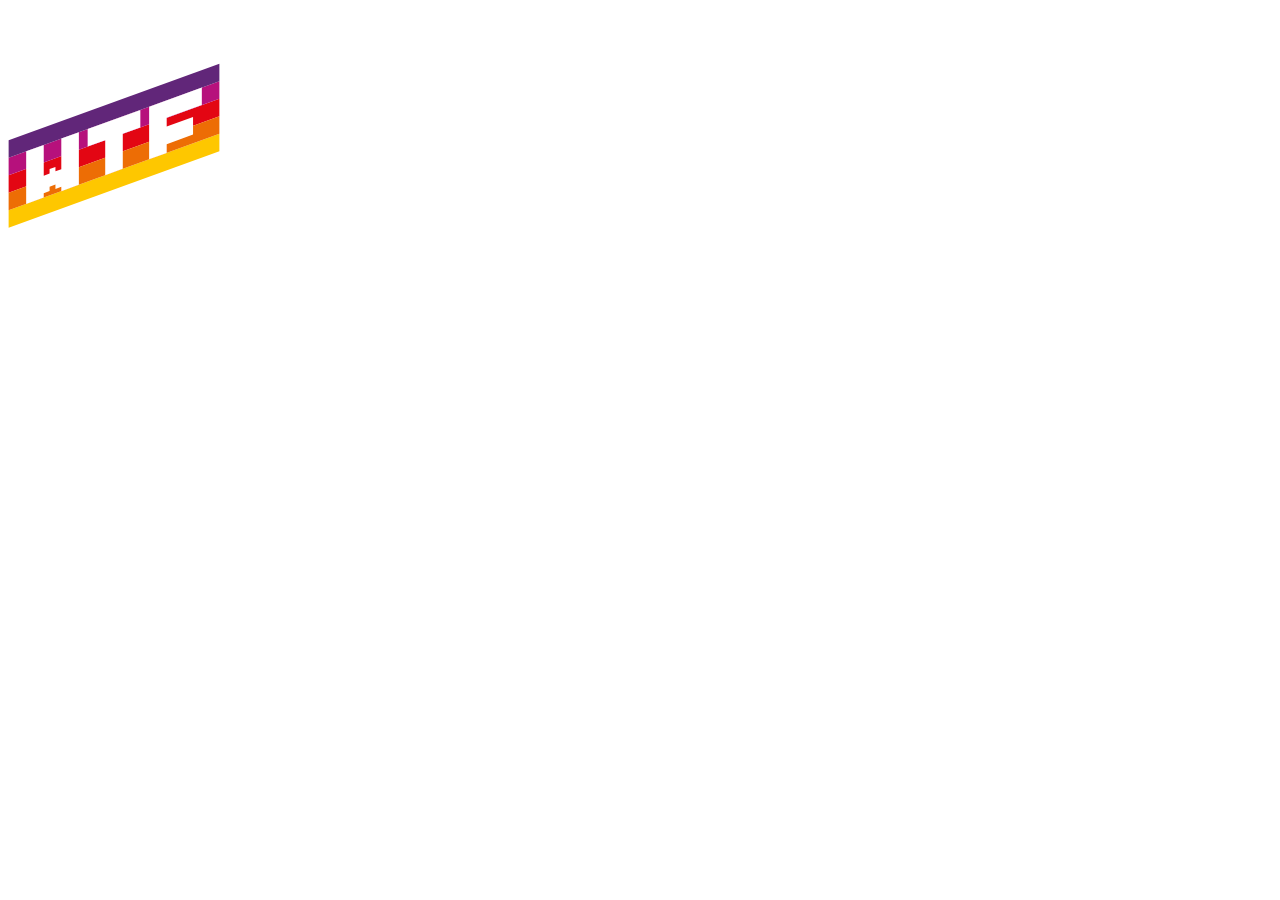
==== src/pages/index.html @ 565315d9 "Initial commit" ====
<!DOCTYPE html>
<html lang="en">
  <head>
    <meta charset="UTF-8" />
    <meta name="viewport" content="width=device-width, initial-scale=1.0" />
    <title>WTF: Webpack starter kit</title>
    <meta name="description" content="Your project description" />
    <!-- Title -->
    <meta property="og:title" content="" />
    <!-- OPTIONAL description. 2-4 sentences. -->
    <meta property="og:description" content="" />
    <!-- full url with http(s) ie. https://maciejkorsan.github.io/my-repo/ -->
    <meta property="og:url" content="" />
    <!-- full url to the image with http(s) ie. https://maciejkorsan.github.io/my-repo/assets/img/fb.png. Facebook suggests at least 1200 x 630. -->
    <meta
      property="og:image"
      content="https://maciejkorsan.com/wtf-gulp-starter/assets/img/cover.png"
    />

    <!-- uncomment the line below to enable PWA  -->
    <!-- <link rel="manifest" href="manifest.json" /> -->

    <link
      rel="apple-touch-icon"
      sizes="180x180"
      href="pwa/apple-icon-180.png"
    />
    <link
      rel="apple-touch-icon"
      sizes="167x167"
      href="pwa/apple-icon-167.png"
    />
    <link
      rel="apple-touch-icon"
      sizes="152x152"
      href="pwa/apple-icon-152.png"
    />
    <link
      rel="apple-touch-icon"
      sizes="120x120"
      href="pwa/apple-icon-120.png"
    />

    <meta name="apple-mobile-web-app-capable" content="yes" />

    <link
      rel="apple-touch-startup-image"
      href="pwa/apple-splash-2048-2732.png"
      media="(device-width: 1024px) and (device-height: 1366px) and (-webkit-device-pixel-ratio: 2) and (orientation: portrait)"
    />
    <link
      rel="apple-touch-startup-image"
      href="pwa/apple-splash-2732-2048.png"
      media="(device-width: 1024px) and (device-height: 1366px) and (-webkit-device-pixel-ratio: 2) and (orientation: landscape)"
    />
    <link
      rel="apple-touch-startup-image"
      href="pwa/apple-splash-1668-2388.png"
      media="(device-width: 834px) and (device-height: 1194px) and (-webkit-device-pixel-ratio: 2) and (orientation: portrait)"
    />
    <link
      rel="apple-touch-startup-image"
      href="pwa/apple-splash-2388-1668.png"
      media="(device-width: 834px) and (device-height: 1194px) and (-webkit-device-pixel-ratio: 2) and (orientation: landscape)"
    />
    <link
      rel="apple-touch-startup-image"
      href="pwa/apple-splash-1668-2224.png"
      media="(device-width: 834px) and (device-height: 1112px) and (-webkit-device-pixel-ratio: 2) and (orientation: portrait)"
    />
    <link
      rel="apple-touch-startup-image"
      href="pwa/apple-splash-2224-1668.png"
      media="(device-width: 834px) and (device-height: 1112px) and (-webkit-device-pixel-ratio: 2) and (orientation: landscape)"
    />
    <link
      rel="apple-touch-startup-image"
      href="pwa/apple-splash-1536-2048.png"
      media="(device-width: 768px) and (device-height: 1024px) and (-webkit-device-pixel-ratio: 2) and (orientation: portrait)"
    />
    <link
      rel="apple-touch-startup-image"
      href="pwa/apple-splash-2048-1536.png"
      media="(device-width: 768px) and (device-height: 1024px) and (-webkit-device-pixel-ratio: 2) and (orientation: landscape)"
    />
    <link
      rel="apple-touch-startup-image"
      href="pwa/apple-splash-1242-2688.png"
      media="(device-width: 414px) and (device-height: 896px) and (-webkit-device-pixel-ratio: 3) and (orientation: portrait)"
    />
    <link
      rel="apple-touch-startup-image"
      href="pwa/apple-splash-2688-1242.png"
      media="(device-width: 414px) and (device-height: 896px) and (-webkit-device-pixel-ratio: 3) and (orientation: landscape)"
    />
    <link
      rel="apple-touch-startup-image"
      href="pwa/apple-splash-1125-2436.png"
      media="(device-width: 375px) and (device-height: 812px) and (-webkit-device-pixel-ratio: 3) and (orientation: portrait)"
    />
    <link
      rel="apple-touch-startup-image"
      href="pwa/apple-splash-2436-1125.png"
      media="(device-width: 375px) and (device-height: 812px) and (-webkit-device-pixel-ratio: 3) and (orientation: landscape)"
    />
    <link
      rel="apple-touch-startup-image"
      href="pwa/apple-splash-828-1792.png"
      media="(device-width: 414px) and (device-height: 896px) and (-webkit-device-pixel-ratio: 2) and (orientation: portrait)"
    />
    <link
      rel="apple-touch-startup-image"
      href="pwa/apple-splash-1792-828.png"
      media="(device-width: 414px) and (device-height: 896px) and (-webkit-device-pixel-ratio: 2) and (orientation: landscape)"
    />
    <link
      rel="apple-touch-startup-image"
      href="pwa/apple-splash-1242-2208.png"
      media="(device-width: 414px) and (device-height: 736px) and (-webkit-device-pixel-ratio: 3) and (orientation: portrait)"
    />
    <link
      rel="apple-touch-startup-image"
      href="pwa/apple-splash-2208-1242.png"
      media="(device-width: 414px) and (device-height: 736px) and (-webkit-device-pixel-ratio: 3) and (orientation: landscape)"
    />
    <link
      rel="apple-touch-startup-image"
      href="pwa/apple-splash-750-1334.png"
      media="(device-width: 375px) and (device-height: 667px) and (-webkit-device-pixel-ratio: 2) and (orientation: portrait)"
    />
    <link
      rel="apple-touch-startup-image"
      href="pwa/apple-splash-1334-750.png"
      media="(device-width: 375px) and (device-height: 667px) and (-webkit-device-pixel-ratio: 2) and (orientation: landscape)"
    />
    <link
      rel="apple-touch-startup-image"
      href="pwa/apple-splash-640-1136.png"
      media="(device-width: 320px) and (device-height: 568px) and (-webkit-device-pixel-ratio: 2) and (orientation: portrait)"
    />
    <link
      rel="apple-touch-startup-image"
      href="pwa/apple-splash-1136-640.png"
      media="(device-width: 320px) and (device-height: 568px) and (-webkit-device-pixel-ratio: 2) and (orientation: landscape)"
    />
  </head>
  <body>
    <div class="hello">
      <img class="hello__logo" src="../assets/img/logo.svg" alt="WTF " />
      <span class="hello__circles"></span>
    </div>
  </body>
</html>
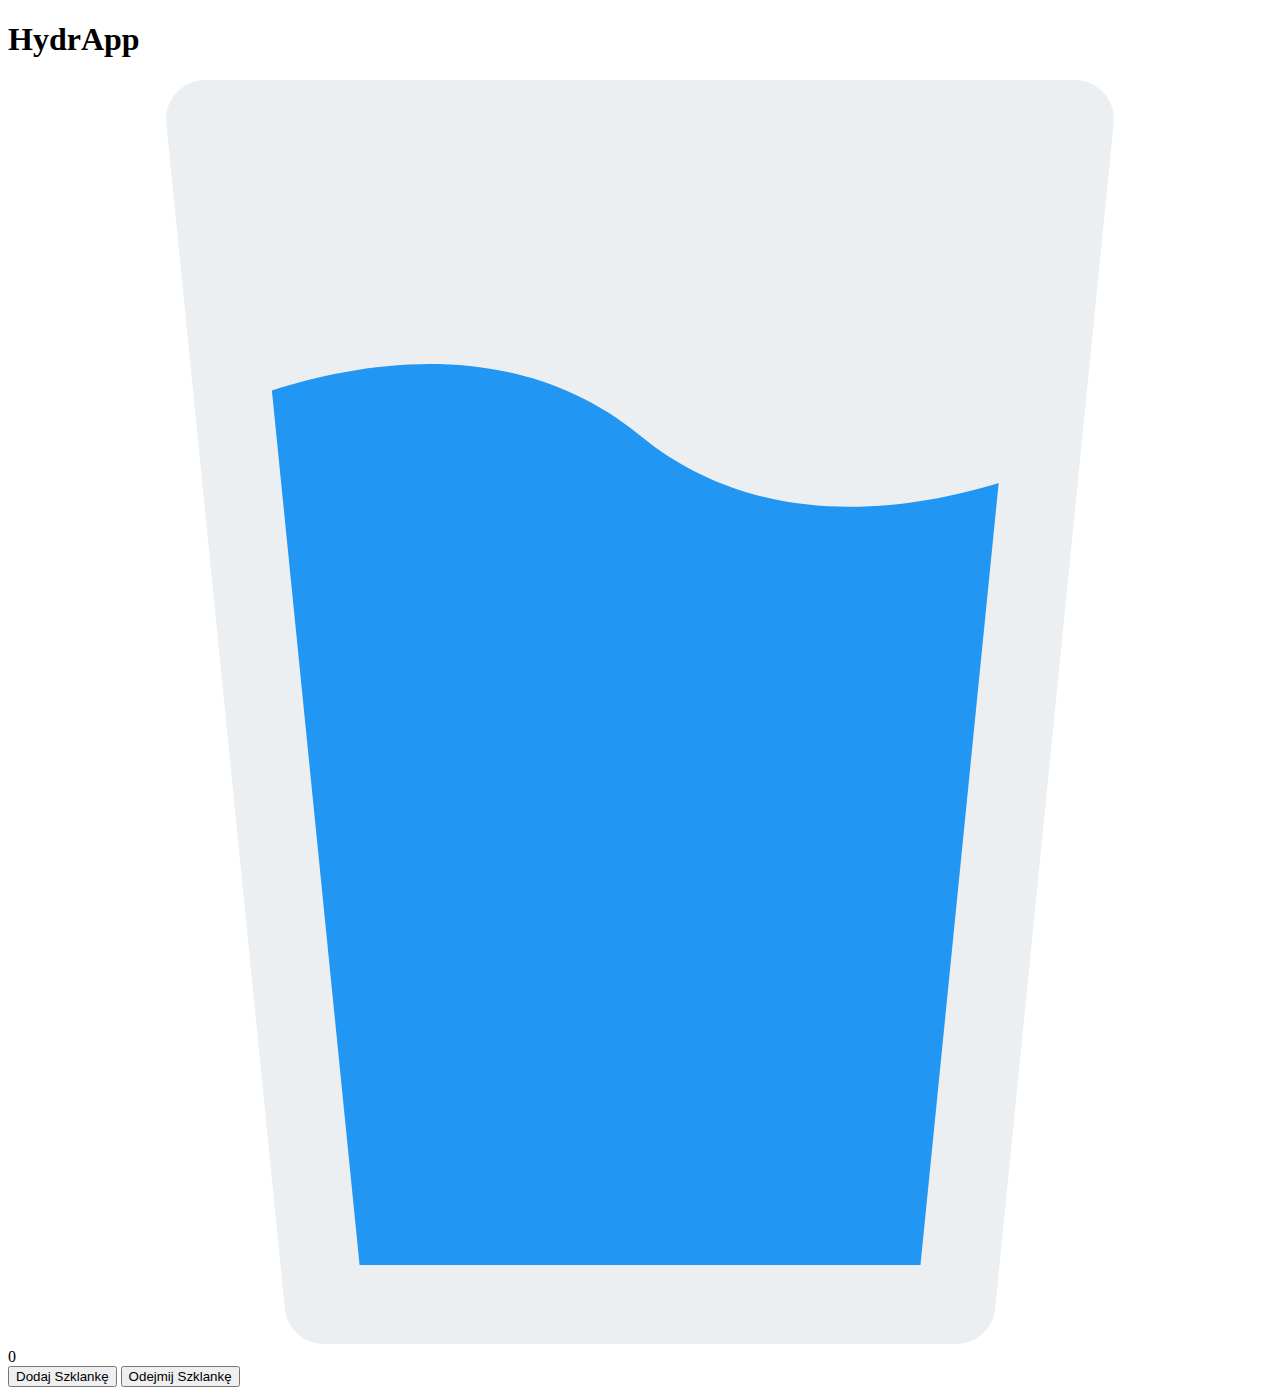
==== commit d8bcf87f: "html and css" ====
--- a/src/pages/index.html
+++ b/src/pages/index.html
@@ -1,153 +1,33 @@
 <!DOCTYPE html>
-<html lang="en">
+<html lang="pl">
   <head>
     <meta charset="UTF-8" />
     <meta name="viewport" content="width=device-width, initial-scale=1.0" />
-    <title>WTF: Webpack starter kit</title>
+    <title>HydrApp</title>
     <meta name="description" content="Your project description" />
     <!-- Title -->
-    <meta property="og:title" content="" />
+    <meta property="og:title" content="HydrApp" />
     <!-- OPTIONAL description. 2-4 sentences. -->
     <meta property="og:description" content="" />
     <!-- full url with http(s) ie. https://maciejkorsan.github.io/my-repo/ -->
     <meta property="og:url" content="" />
     <!-- full url to the image with http(s) ie. https://maciejkorsan.github.io/my-repo/assets/img/fb.png. Facebook suggests at least 1200 x 630. -->
-    <meta
-      property="og:image"
-      content="https://maciejkorsan.com/wtf-gulp-starter/assets/img/cover.png"
-    />
-
+    <meta property="og:image" content=""/>
     <!-- uncomment the line below to enable PWA  -->
     <!-- <link rel="manifest" href="manifest.json" /> -->
-
-    <link
-      rel="apple-touch-icon"
-      sizes="180x180"
-      href="pwa/apple-icon-180.png"
-    />
-    <link
-      rel="apple-touch-icon"
-      sizes="167x167"
-      href="pwa/apple-icon-167.png"
-    />
-    <link
-      rel="apple-touch-icon"
-      sizes="152x152"
-      href="pwa/apple-icon-152.png"
-    />
-    <link
-      rel="apple-touch-icon"
-      sizes="120x120"
-      href="pwa/apple-icon-120.png"
-    />
-
-    <meta name="apple-mobile-web-app-capable" content="yes" />
-
-    <link
-      rel="apple-touch-startup-image"
-      href="pwa/apple-splash-2048-2732.png"
-      media="(device-width: 1024px) and (device-height: 1366px) and (-webkit-device-pixel-ratio: 2) and (orientation: portrait)"
-    />
-    <link
-      rel="apple-touch-startup-image"
-      href="pwa/apple-splash-2732-2048.png"
-      media="(device-width: 1024px) and (device-height: 1366px) and (-webkit-device-pixel-ratio: 2) and (orientation: landscape)"
-    />
-    <link
-      rel="apple-touch-startup-image"
-      href="pwa/apple-splash-1668-2388.png"
-      media="(device-width: 834px) and (device-height: 1194px) and (-webkit-device-pixel-ratio: 2) and (orientation: portrait)"
-    />
-    <link
-      rel="apple-touch-startup-image"
-      href="pwa/apple-splash-2388-1668.png"
-      media="(device-width: 834px) and (device-height: 1194px) and (-webkit-device-pixel-ratio: 2) and (orientation: landscape)"
-    />
-    <link
-      rel="apple-touch-startup-image"
-      href="pwa/apple-splash-1668-2224.png"
-      media="(device-width: 834px) and (device-height: 1112px) and (-webkit-device-pixel-ratio: 2) and (orientation: portrait)"
-    />
-    <link
-      rel="apple-touch-startup-image"
-      href="pwa/apple-splash-2224-1668.png"
-      media="(device-width: 834px) and (device-height: 1112px) and (-webkit-device-pixel-ratio: 2) and (orientation: landscape)"
-    />
-    <link
-      rel="apple-touch-startup-image"
-      href="pwa/apple-splash-1536-2048.png"
-      media="(device-width: 768px) and (device-height: 1024px) and (-webkit-device-pixel-ratio: 2) and (orientation: portrait)"
-    />
-    <link
-      rel="apple-touch-startup-image"
-      href="pwa/apple-splash-2048-1536.png"
-      media="(device-width: 768px) and (device-height: 1024px) and (-webkit-device-pixel-ratio: 2) and (orientation: landscape)"
-    />
-    <link
-      rel="apple-touch-startup-image"
-      href="pwa/apple-splash-1242-2688.png"
-      media="(device-width: 414px) and (device-height: 896px) and (-webkit-device-pixel-ratio: 3) and (orientation: portrait)"
-    />
-    <link
-      rel="apple-touch-startup-image"
-      href="pwa/apple-splash-2688-1242.png"
-      media="(device-width: 414px) and (device-height: 896px) and (-webkit-device-pixel-ratio: 3) and (orientation: landscape)"
-    />
-    <link
-      rel="apple-touch-startup-image"
-      href="pwa/apple-splash-1125-2436.png"
-      media="(device-width: 375px) and (device-height: 812px) and (-webkit-device-pixel-ratio: 3) and (orientation: portrait)"
-    />
-    <link
-      rel="apple-touch-startup-image"
-      href="pwa/apple-splash-2436-1125.png"
-      media="(device-width: 375px) and (device-height: 812px) and (-webkit-device-pixel-ratio: 3) and (orientation: landscape)"
-    />
-    <link
-      rel="apple-touch-startup-image"
-      href="pwa/apple-splash-828-1792.png"
-      media="(device-width: 414px) and (device-height: 896px) and (-webkit-device-pixel-ratio: 2) and (orientation: portrait)"
-    />
-    <link
-      rel="apple-touch-startup-image"
-      href="pwa/apple-splash-1792-828.png"
-      media="(device-width: 414px) and (device-height: 896px) and (-webkit-device-pixel-ratio: 2) and (orientation: landscape)"
-    />
-    <link
-      rel="apple-touch-startup-image"
-      href="pwa/apple-splash-1242-2208.png"
-      media="(device-width: 414px) and (device-height: 736px) and (-webkit-device-pixel-ratio: 3) and (orientation: portrait)"
-    />
-    <link
-      rel="apple-touch-startup-image"
-      href="pwa/apple-splash-2208-1242.png"
-      media="(device-width: 414px) and (device-height: 736px) and (-webkit-device-pixel-ratio: 3) and (orientation: landscape)"
-    />
-    <link
-      rel="apple-touch-startup-image"
-      href="pwa/apple-splash-750-1334.png"
-      media="(device-width: 375px) and (device-height: 667px) and (-webkit-device-pixel-ratio: 2) and (orientation: portrait)"
-    />
-    <link
-      rel="apple-touch-startup-image"
-      href="pwa/apple-splash-1334-750.png"
-      media="(device-width: 375px) and (device-height: 667px) and (-webkit-device-pixel-ratio: 2) and (orientation: landscape)"
-    />
-    <link
-      rel="apple-touch-startup-image"
-      href="pwa/apple-splash-640-1136.png"
-      media="(device-width: 320px) and (device-height: 568px) and (-webkit-device-pixel-ratio: 2) and (orientation: portrait)"
-    />
-    <link
-      rel="apple-touch-startup-image"
-      href="pwa/apple-splash-1136-640.png"
-      media="(device-width: 320px) and (device-height: 568px) and (-webkit-device-pixel-ratio: 2) and (orientation: landscape)"
-    />
+    <link href="https://fonts.googleapis.com/css2?family=Roboto:wght@100;300;500;700&display=swap" rel="stylesheet">
   </head>
   <body>
-    <div class="hello">
-      <img class="hello__logo" src="../assets/img/logo.svg" alt="WTF " />
-      <span class="hello__circles"></span>
-    </div>
+    <main>
+      <h1 class="header">HydrApp</h1>
+      <section class="glass">
+        <img class="glass__image" src="../assets/img/water-glass.svg" alt="glass of water">
+        <span class="glass__quantity glass__quantity--js">0</span>
+      </section>
+      <section class="button">
+        <button class="button__add button__add--js">Dodaj Szklankę</button>
+        <button class="button__remove button__remove--js">Odejmij Szklankę</button>
+      </section>
+    </main>
   </body>
 </html>
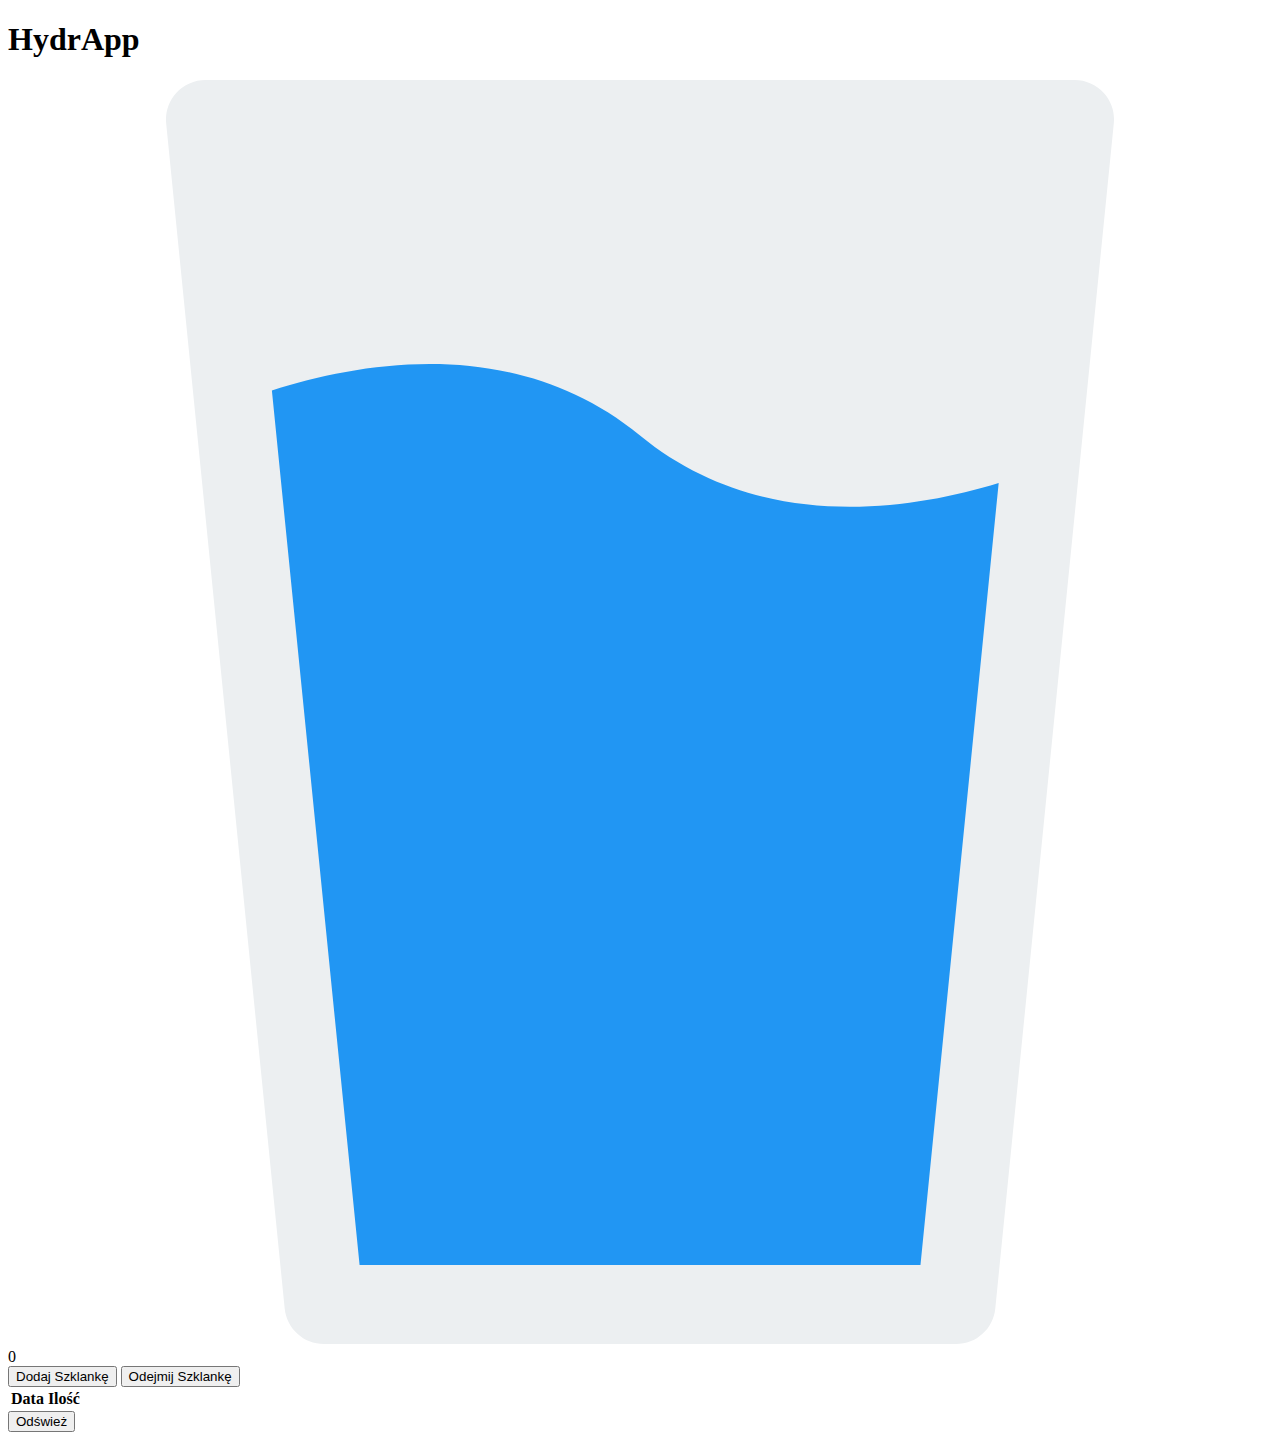
==== commit 68eada19: "history" ====
--- a/src/pages/index.html
+++ b/src/pages/index.html
@@ -19,14 +19,25 @@
   </head>
   <body>
     <main>
-      <h1 class="header">HydrApp</h1>
-      <section class="glass">
-        <img class="glass__image" src="../assets/img/water-glass.svg" alt="glass of water">
-        <span class="glass__quantity glass__quantity--js">0</span>
+      <section class="main-view">
+        <h1 class="header">HydrApp</h1>
+        <article class="glass">
+          <img class="glass__image" src="../assets/img/water-glass.svg" alt="glass of water">
+          <span class="glass__quantity glass__quantity--js">0</span>
+        </article>
+        <article class="button">
+          <button class="button__add button__add--js">Dodaj Szklankę</button>
+          <button class="button__remove button__remove--js">Odejmij Szklankę</button>
+        </article>
       </section>
-      <section class="button">
-        <button class="button__add button__add--js">Dodaj Szklankę</button>
-        <button class="button__remove button__remove--js">Odejmij Szklankę</button>
+      <section class="history">
+        <table class="history__table history__table--js">
+          <tr>
+            <th>Data</th>
+            <th>Ilość</th>
+          </tr>
+        </table>
+        <button class="history__refresh history__refresh--js">Odśwież</button>
       </section>
     </main>
   </body>
